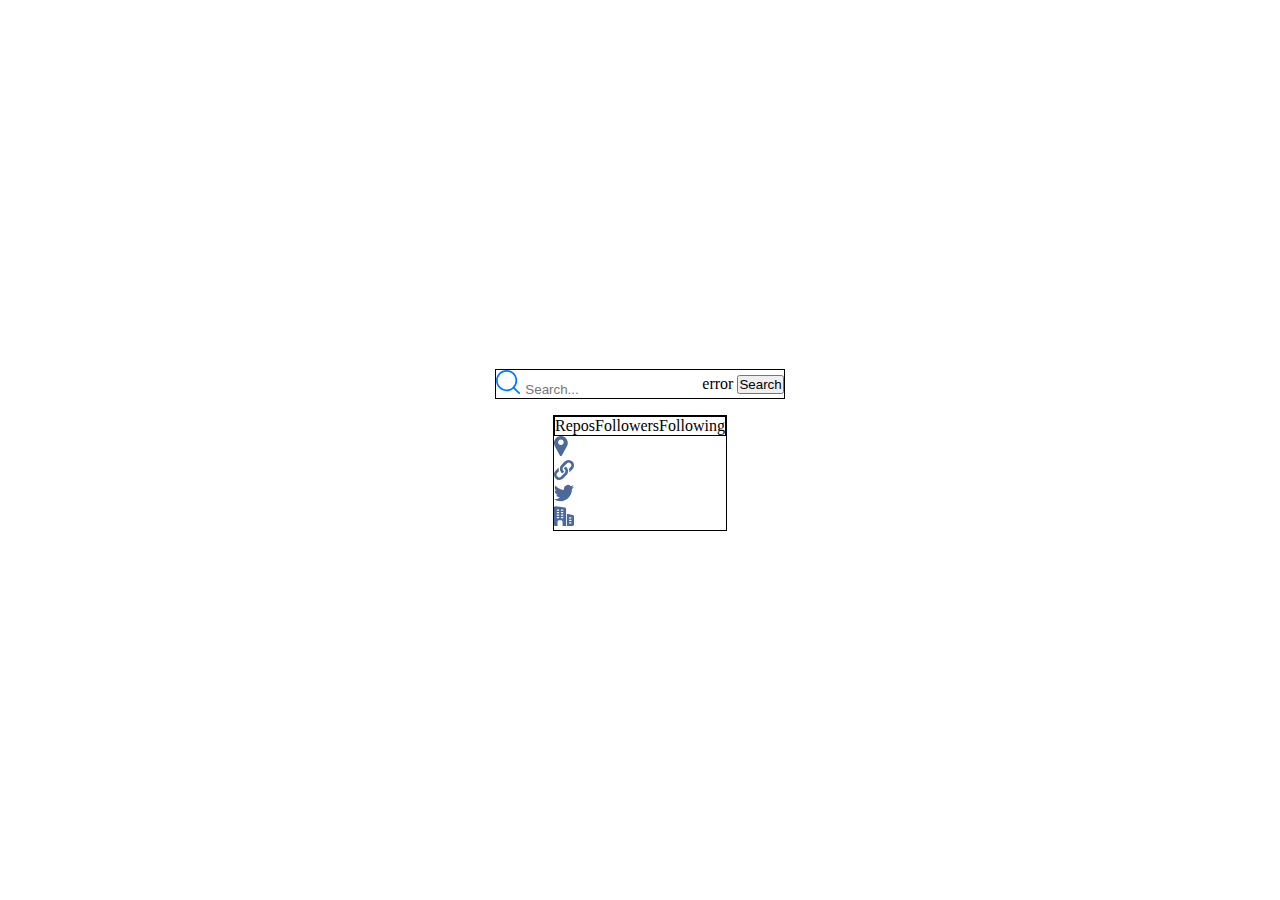
==== starter-code/index.html @ 658d7375 "links functioning properly (for real this time)" ====
<!DOCTYPE html>
<html lang="en">
<head>
  <meta charset="UTF-8">
  <meta name="viewport" content="width=device-width, initial-scale=1.0">
  <!-- mystyle -->
  <link rel="stylesheet" href="/style.css">
  <!-- bootstrap -->
  <link href="https://cdn.jsdelivr.net/npm/bootstrap@5.3.0/dist/css/bootstrap.min.css" rel="stylesheet" integrity="sha384-9ndCyUaIbzAi2FUVXJi0CjmCapSmO7SnpJef0486qhLnuZ2cdeRhO02iuK6FUUVM" crossorigin="anonymous">
  <script src="https://cdn.jsdelivr.net/npm/bootstrap@5.3.0/dist/js/bootstrap.bundle.min.js" integrity="sha384-geWF76RCwLtnZ8qwWowPQNguL3RmwHVBC9FhGdlKrxdiJJigb/j/68SIy3Te4Bkz" crossorigin="anonymous"></script>
  <title>Frontend Mentor | GitHub user search app</title>
  <!-- myscript -->
  <script src="/script.js" defer></script>
</head>
<body>
  <main>
    <section class="search__bar">
      <div class="icon__and__search">
        <img src="/starter-code/assets/icon-search.svg" alt="">
        <input type="text" placeholder="Search..." id="input">
      </div>
      <div class="error__and__button">
        <span>error</span>
        <button id="search__button">Search</button>
      </div>



      
      
    </section>
    <section class="stats__area">
      <div class="row">
        <div class="col-auto avatar_for_large_screens" id="avatar_for_large_screens"></div>
        <div class="col all__other__content">
          <div class="main__info">
            <div class="user__image" id="user__image__sm"></div>
            <div class="name__handle__joined container">
              <div class="row">
                <div class="col-sm name__and__handle">
                  <span class="user__name" id="user__name"></span>
                  <span class="user__handle" id="user__handle"></span>
                </div>
                <div class="col-sm joined">
                  <span class="user__joined" id="user__joined"></span>
                </div>
              </div>
            </div>
          </div>
          <div class="bio__container">
            <p class="bio" id="bio"></p>
          </div>
          <div class="number__stats">
            <div class="stats__section repos">
              <span class="stats__heading">Repos</span>
              <span class="stats__number" id="repo__number"></span>
            </div>
            <div class="stats__section followers">
              <span class="stats__heading">Followers</span>
              <span class="stats__number" id="follower__number"></span>
            </div>
            <div class="stats__section following">
              <span class="stats__heading">Following</span>
              <span class="stats__number" id="following__number"></span>
            </div>
          </div>
          <div class="container links__grid">
            <div class="row">
              <div class="col-sm links__column">
                <div class="single__link__div">
                  <img src="/starter-code/assets/icon-location.svg" alt="">
                  <span id="location"></span>
                </div>
                <div class="single__link__div">
                  <img src="/starter-code/assets/icon-website.svg" alt="">
                  <a id="website"></a>
                </div>
              </div>
              <div class="col-sm links__column">
                <div class="single__link__div">
                  <img src="/starter-code/assets/icon-twitter.svg" alt="">
                  <a id="twitter"></a>
                </div>
                <div class="single__link__div">
                  <img src="/starter-code/assets/icon-company.svg" alt="">
                  <a id="company"></a>
                </div>
              </div>
            </div>
          </div>
        </div>
      </div>
    </section>
  </main>
</body>
</html>
---- style.css ----
* {
  margin: 0;
  padding: 0;
  box-sizing: border-box;
}

body {
  display: flex;
  align-items: center;
  justify-content: center;
  flex-direction: column;
  min-height: 100vh;
}

main {
  display: flex;
  flex-direction: column;
  justify-content: center;
  align-items: center;
}

.search__bar {
  width: 100%;
  display: flex;
  justify-content: space-between;
  align-items: center;
  margin-bottom: 1rem;
}
.search__bar input {
  border: none;
  outline: none;
}

section {
  border: 1px solid black;
}

.avatar_for_large_screens {
  display: none;
}

.main__info {
  display: flex;
}
.main__info .name__handle__joined span {
  display: block;
}

.number__stats {
  display: flex;
  border: 1px solid black;
}
.number__stats .stats__section {
  display: flex;
  flex-direction: column;
}

@media (min-width: 576px) {
  #user__image__sm {
    display: none;
  }
  .avatar_for_large_screens {
    display: block;
  }
}

/*# sourceMappingURL=style.css.map */
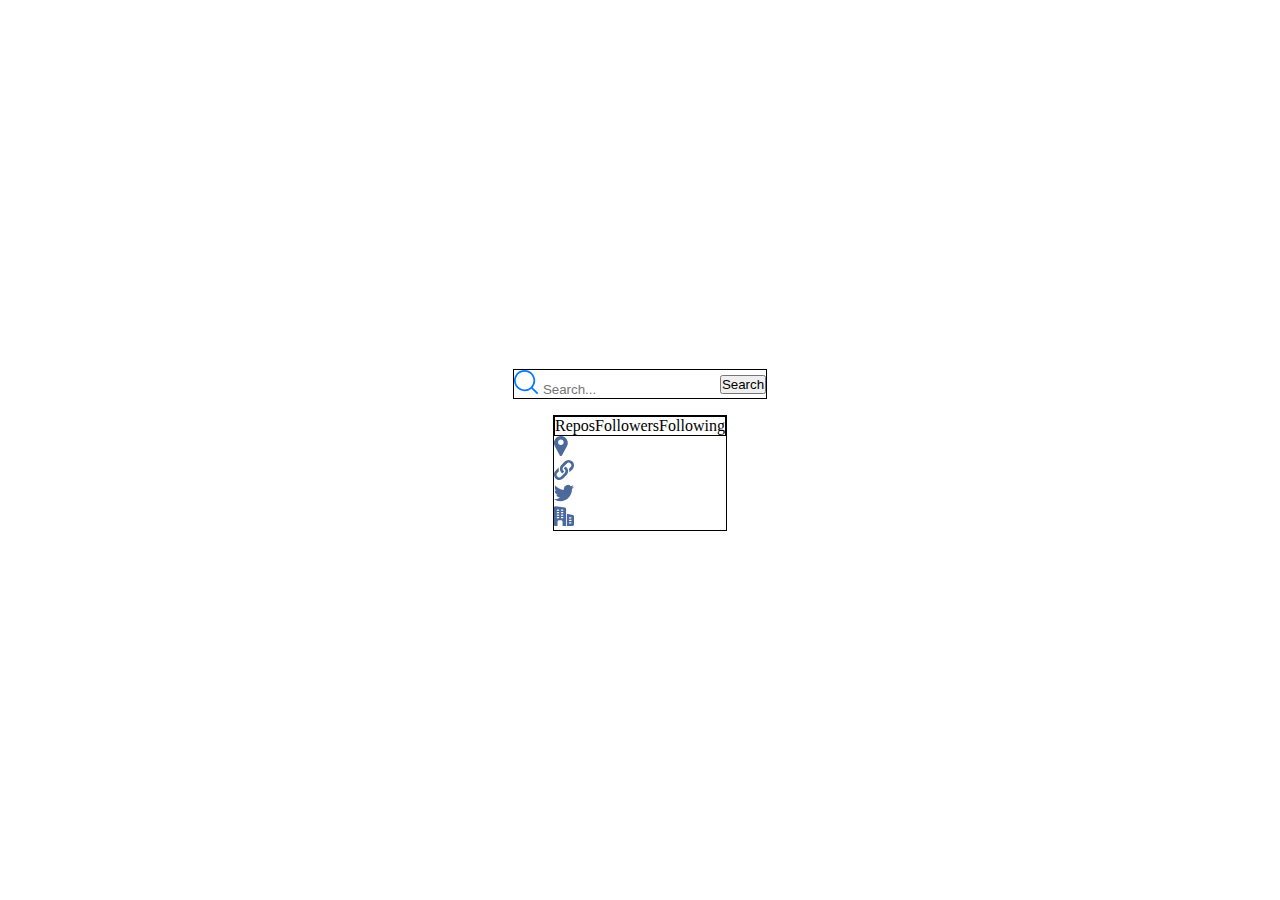
==== commit 95c185ee: "links and bio gray out when not available" ====
--- a/starter-code/index.html
+++ b/starter-code/index.html
@@ -20,7 +20,8 @@
         <input type="text" placeholder="Search..." id="input">
       </div>
       <div class="error__and__button">
-        <span>error</span>
+        <!-- <span id="error" style="display: none;" >error</span> -->
+        <span id="error">error</span>
         <button id="search__button">Search</button>
       </div>
 
--- a/style.css
+++ b/style.css
@@ -10,6 +10,11 @@
   justify-content: center;
   flex-direction: column;
   min-height: 100vh;
+}
+
+.grayed {
+  color: gray;
+  text-decoration: none;
 }
 
 main {
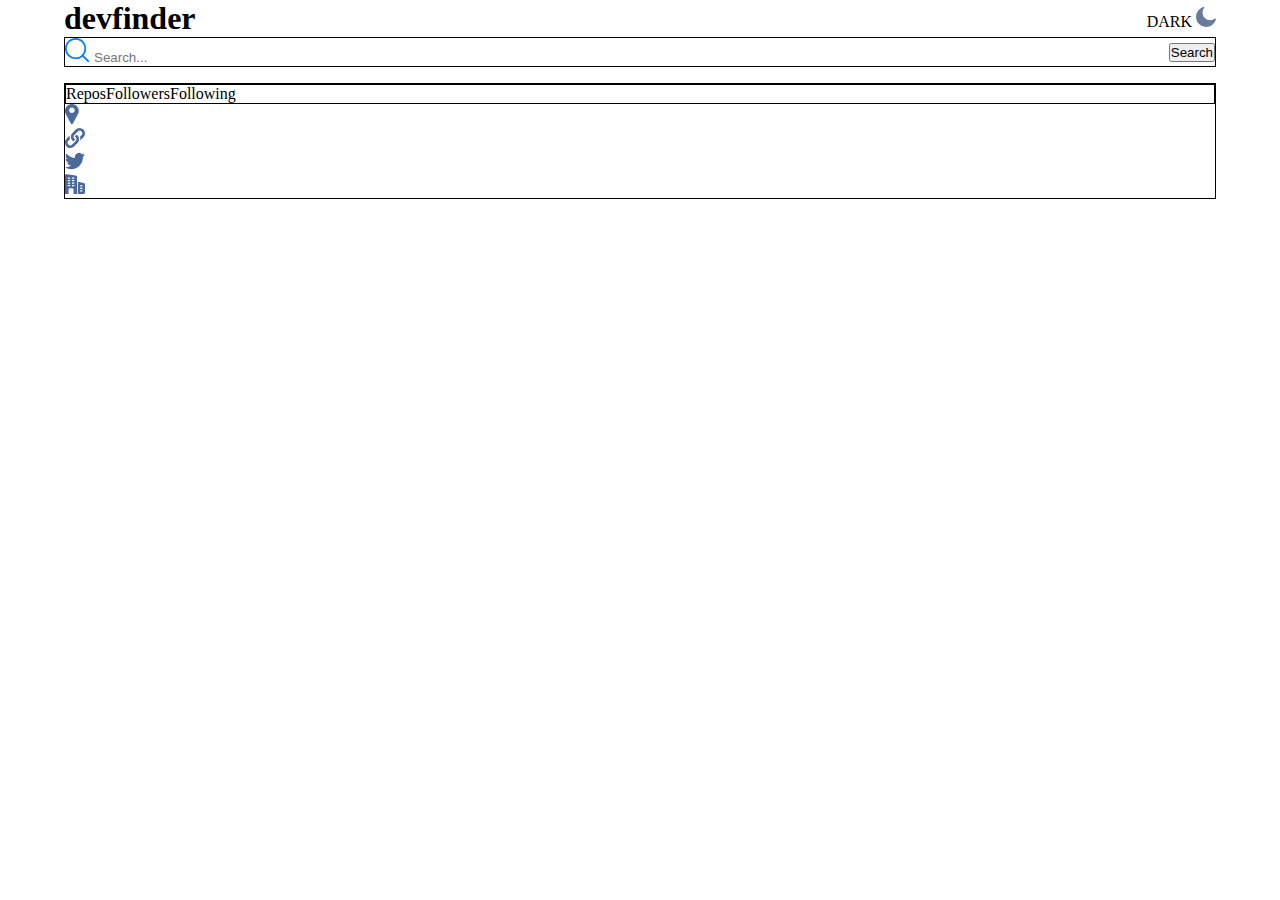
==== commit 4b598f17: "header added" ====
--- a/starter-code/index.html
+++ b/starter-code/index.html
@@ -13,6 +13,19 @@
   <script src="/script.js" defer></script>
 </head>
 <body>
+  <header>
+    <div class="header__items__container">
+      <h1>devfinder</h1>
+      <div class="mode__switch__to__dark">
+        <span class="mode" id="modedark">DARK</span>
+        <img id="dark__icon" src="/starter-code/assets/icon-moon.svg" alt="">
+      </div>
+      <div class="mode__switch__to__light" style="display: none;">
+        <span class="mode" id="modelight">LIGHT</span>
+        <img id="light__icon" src="/starter-code/assets/icon-sun.svg" alt="">
+      </div>
+    </div>
+  </header>
   <main>
     <section class="search__bar">
       <div class="icon__and__search">
@@ -24,10 +37,6 @@
         <span id="error">error</span>
         <button id="search__button">Search</button>
       </div>
-
-
-
-      
       
     </section>
     <section class="stats__area">
--- a/style.css
+++ b/style.css
@@ -7,7 +7,6 @@
 body {
   display: flex;
   align-items: center;
-  justify-content: center;
   flex-direction: column;
   min-height: 100vh;
 }
@@ -17,27 +16,38 @@
   text-decoration: none;
 }
 
+section {
+  border: 1px solid black;
+}
+
+header {
+  width: 90%;
+}
+header .header__items__container {
+  display: flex;
+  justify-content: space-between;
+  align-items: center;
+  width: 100%;
+}
+
 main {
+  width: 90%;
   display: flex;
   flex-direction: column;
   justify-content: center;
   align-items: center;
 }
 
-.search__bar {
+section.search__bar {
   width: 100%;
   display: flex;
   justify-content: space-between;
   align-items: center;
   margin-bottom: 1rem;
 }
-.search__bar input {
+section.search__bar input {
   border: none;
   outline: none;
-}
-
-section {
-  border: 1px solid black;
 }
 
 .avatar_for_large_screens {
@@ -49,6 +59,10 @@
 }
 .main__info .name__handle__joined span {
   display: block;
+}
+
+section.stats__area {
+  width: 100%;
 }
 
 .number__stats {
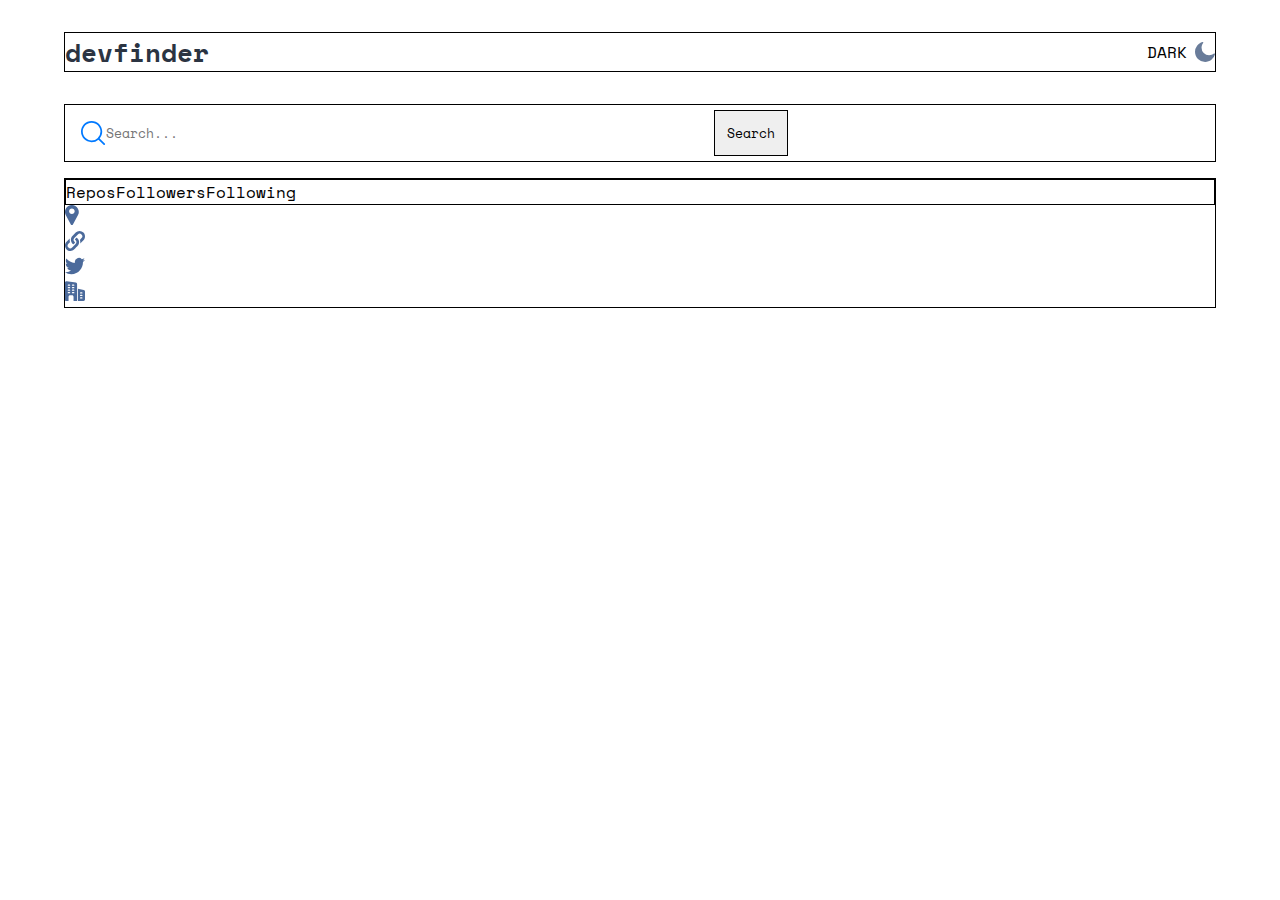
==== commit e375255e: "worked on structure and spacing specifications" ====
--- a/starter-code/index.html
+++ b/starter-code/index.html
@@ -11,6 +11,11 @@
   <title>Frontend Mentor | GitHub user search app</title>
   <!-- myscript -->
   <script src="/script.js" defer></script>
+  <!-- google font -->
+  <link rel="preconnect" href="https://fonts.googleapis.com">
+<link rel="preconnect" href="https://fonts.gstatic.com" crossorigin>
+<link href="https://fonts.googleapis.com/css2?family=Space+Mono:ital,wght@0,400;0,700;1,400;1,700&display=swap" rel="stylesheet">
+
 </head>
 <body>
   <header>
@@ -34,7 +39,9 @@
       </div>
       <div class="error__and__button">
         <!-- <span id="error" style="display: none;" >error</span> -->
-        <span id="error">error</span>
+        <div class="error__container">
+          <span id="error">No Result</span>
+        </div>
         <button id="search__button">Search</button>
       </div>
       
@@ -103,4 +110,12 @@
     </section>
   </main>
 </body>
-</html>+</html>
+
+
+
+
+
+
+
+
--- a/style.css
+++ b/style.css
@@ -2,6 +2,7 @@
   margin: 0;
   padding: 0;
   box-sizing: border-box;
+  font-family: "Space Mono", monospace;
 }
 
 body {
@@ -22,12 +23,29 @@
 
 header {
   width: 90%;
+  border: 1px solid black;
+  margin-bottom: 2rem;
+  margin-top: 2rem;
+}
+header h1 {
+  color: #2b3442;
+  font-size: 1.625rem;
+  font-weight: 700;
+  line-height: normal;
+  margin-bottom: 0;
 }
 header .header__items__container {
   display: flex;
   justify-content: space-between;
   align-items: center;
   width: 100%;
+}
+header .header__items__container .mode__switch__to__light,
+header .header__items__container .mode__switch__to__dark {
+  display: flex;
+  align-items: center;
+  justify-content: center;
+  gap: 0.5rem;
 }
 
 main {
@@ -36,6 +54,7 @@
   flex-direction: column;
   justify-content: center;
   align-items: center;
+  gap: 1rem;
 }
 
 section.search__bar {
@@ -43,11 +62,34 @@
   display: flex;
   justify-content: space-between;
   align-items: center;
-  margin-bottom: 1rem;
 }
-section.search__bar input {
+section.search__bar .icon__and__search {
+  padding: 1rem;
+  display: flex;
+  max-width: 50%;
+}
+section.search__bar .icon__and__search input {
   border: none;
   outline: none;
+  flex: 1;
+  max-width: 100%;
+}
+section.search__bar .error__and__button {
+  display: flex;
+  align-items: center;
+  gap: 1.5rem;
+  width: 50%;
+}
+section.search__bar .error__and__button .error__container {
+  height: 25px;
+  width: 50px;
+}
+section.search__bar .error__and__button #error {
+  font-size: 0.9375rem;
+}
+section.search__bar .error__and__button button {
+  padding: 0.75rem;
+  border: 1px solid black;
 }
 
 .avatar_for_large_screens {
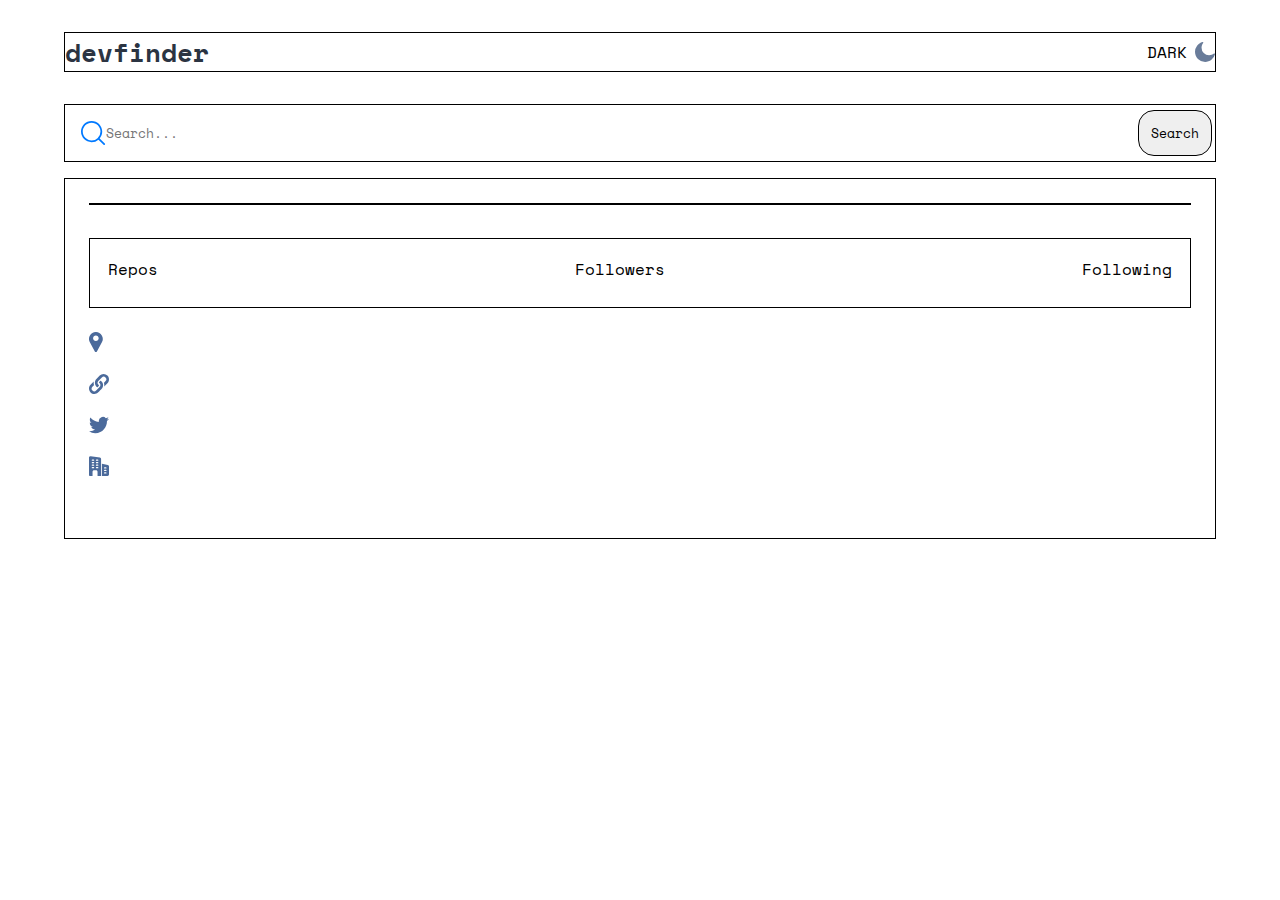
==== commit 56292de6: "complete mobile layout" ====
--- a/starter-code/index.html
+++ b/starter-code/index.html
@@ -32,18 +32,20 @@
     </div>
   </header>
   <main>
-    <section class="search__bar">
+
+       <section class="search__bar">
       <div class="icon__and__search">
         <img src="/starter-code/assets/icon-search.svg" alt="">
         <input type="text" placeholder="Search..." id="input">
       </div>
       <div class="error__and__button">
         <!-- <span id="error" style="display: none;" >error</span> -->
-        <div class="error__container">
+          <div class="error__container">
           <span id="error">No Result</span>
         </div>
         <button id="search__button">Search</button>
       </div>
+      
       
     </section>
     <section class="stats__area">
--- a/style.css
+++ b/style.css
@@ -10,6 +10,7 @@
   align-items: center;
   flex-direction: column;
   min-height: 100vh;
+  max-width: 100%;
 }
 
 .grayed {
@@ -66,7 +67,8 @@
 section.search__bar .icon__and__search {
   padding: 1rem;
   display: flex;
-  max-width: 50%;
+  max-width: 45%;
+  overflow: hidden;
 }
 section.search__bar .icon__and__search input {
   border: none;
@@ -78,45 +80,60 @@
   display: flex;
   align-items: center;
   gap: 1.5rem;
-  width: 50%;
-}
-section.search__bar .error__and__button .error__container {
-  height: 25px;
-  width: 50px;
 }
 section.search__bar .error__and__button #error {
   font-size: 0.9375rem;
 }
 section.search__bar .error__and__button button {
   padding: 0.75rem;
+  margin-right: 3px;
   border: 1px solid black;
+  border-radius: 1rem;
 }
 
 .avatar_for_large_screens {
   display: none;
 }
 
-.main__info {
-  display: flex;
-}
-.main__info .name__handle__joined span {
-  display: block;
-}
-
 section.stats__area {
   width: 100%;
+  padding: 24px;
 }
-
-.number__stats {
+section.stats__area .main__info {
   display: flex;
   border: 1px solid black;
 }
-.number__stats .stats__section {
+section.stats__area .main__info .user__image img {
+  border-radius: 50%;
+}
+section.stats__area .main__info .name__handle__joined span {
+  display: block;
+}
+section.stats__area .bio__container {
+  margin-top: 33px;
+  margin-bottom: 23px;
+}
+section.stats__area .number__stats {
+  display: flex;
+  border: 1px solid black;
+  margin-bottom: 24px;
+  padding: 18px;
+  justify-content: space-between;
+}
+section.stats__area .number__stats .stats__section {
   display: flex;
   flex-direction: column;
+  gap: 8px;
+  text-align: center;
+}
+section.stats__area .links__grid {
+  margin-bottom: 32px;
+}
+section.stats__area .links__grid .single__link__div {
+  margin-bottom: 1rem;
 }
 
-@media (min-width: 576px) {
+@media (min-width: 1200px) {
   #user__image__sm {
     display: none;
   }
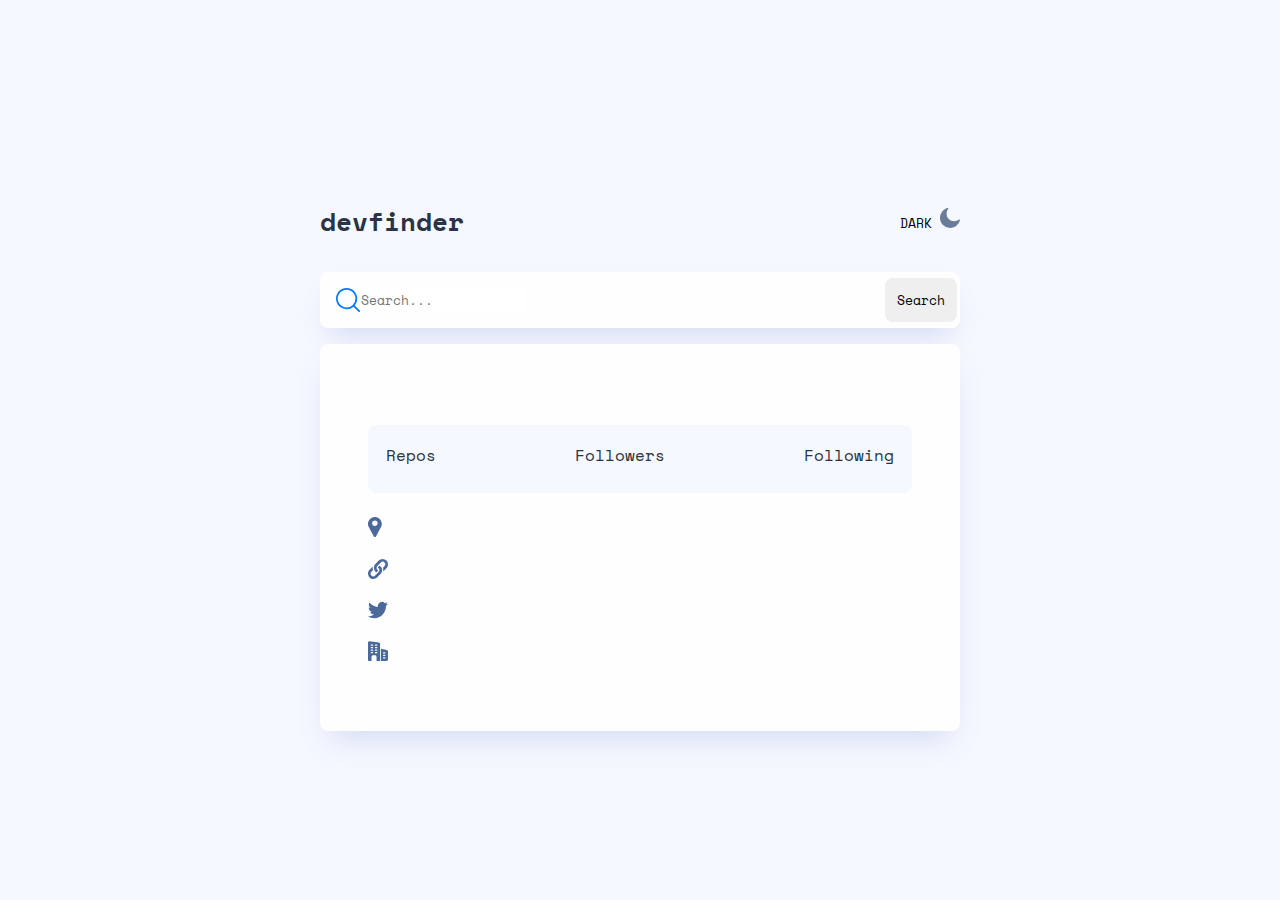
==== commit 0a9be3ac: "complete desktop display" ====
--- a/starter-code/index.html
+++ b/starter-code/index.html
@@ -20,15 +20,17 @@
 <body>
   <header>
     <div class="header__items__container">
-      <h1>devfinder</h1>
-      <div class="mode__switch__to__dark">
-        <span class="mode" id="modedark">DARK</span>
-        <img id="dark__icon" src="/starter-code/assets/icon-moon.svg" alt="">
-      </div>
-      <div class="mode__switch__to__light" style="display: none;">
-        <span class="mode" id="modelight">LIGHT</span>
-        <img id="light__icon" src="/starter-code/assets/icon-sun.svg" alt="">
-      </div>
+      <h1 id="devfinder">devfinder</h1>
+      <button class="mode__switch__button" id="mode__switch__button">
+        <div class="mode__switch__to__dark" id="dark__holder" >
+          <span class="mode" id="modedark">DARK</span>
+          <img id="dark__icon" src="/starter-code/assets/icon-moon.svg" alt="">
+        </div>
+        <div class="mode__switch__to__light" id="light__holder">
+          <span class="mode" id="modelight">LIGHT</span>
+          <img id="light__icon" src="/starter-code/assets/icon-sun.svg" alt="">
+        </div>
+      </button>
     </div>
   </header>
   <main>
--- a/style.css
+++ b/style.css
@@ -1,3 +1,31 @@
+body {
+  background-color: rgb(246, 248, 255) !important;
+}
+
+section {
+  background-color: rgb(254, 254, 254);
+}
+
+.number__stats {
+  background-color: rgb(246, 248, 255);
+}
+
+section {
+  box-shadow: 0px 16px 30px -10px rgba(70, 96, 187, 0.2);
+}
+
+.dark__background {
+  background-color: rgb(20, 29, 47) !important;
+}
+
+.white__text {
+  color: rgb(254, 254, 254) !important;
+}
+
+.section__dark__background {
+  background-color: rgb(30, 42, 71);
+}
+
 * {
   margin: 0;
   padding: 0;
@@ -11,6 +39,8 @@
   flex-direction: column;
   min-height: 100vh;
   max-width: 100%;
+  background-color: rgb(246, 248, 255);
+  color: #2b3442;
 }
 
 .grayed {
@@ -19,17 +49,15 @@
 }
 
 section {
-  border: 1px solid black;
+  border: none;
 }
 
 header {
   width: 90%;
-  border: 1px solid black;
   margin-bottom: 2rem;
   margin-top: 2rem;
 }
 header h1 {
-  color: #2b3442;
   font-size: 1.625rem;
   font-weight: 700;
   line-height: normal;
@@ -41,6 +69,10 @@
   align-items: center;
   width: 100%;
 }
+header .header__items__container .mode__switch__button {
+  border: none;
+  background-color: transparent;
+}
 header .header__items__container .mode__switch__to__light,
 header .header__items__container .mode__switch__to__dark {
   display: flex;
@@ -63,12 +95,15 @@
   display: flex;
   justify-content: space-between;
   align-items: center;
+  border-radius: 0.5rem;
 }
 section.search__bar .icon__and__search {
   padding: 1rem;
   display: flex;
   max-width: 45%;
   overflow: hidden;
+  font-size: 0.8rem;
+  font-weight: 400;
 }
 section.search__bar .icon__and__search input {
   border: none;
@@ -82,13 +117,17 @@
   gap: 1.5rem;
 }
 section.search__bar .error__and__button #error {
+  color: #f74646;
   font-size: 0.9375rem;
+  font-style: normal;
+  font-weight: 700;
+  line-height: normal;
 }
 section.search__bar .error__and__button button {
   padding: 0.75rem;
   margin-right: 3px;
-  border: 1px solid black;
-  border-radius: 1rem;
+  border: none;
+  border-radius: 0.5rem;
 }
 
 .avatar_for_large_screens {
@@ -98,10 +137,15 @@
 section.stats__area {
   width: 100%;
   padding: 24px;
+  border-radius: 0.5rem;
 }
 section.stats__area .main__info {
   display: flex;
-  border: 1px solid black;
+  border: none;
+}
+section.stats__area .main__info .user__name {
+  font-size: 1rem;
+  font-weight: 700;
 }
 section.stats__area .main__info .user__image img {
   border-radius: 50%;
@@ -115,10 +159,11 @@
 }
 section.stats__area .number__stats {
   display: flex;
-  border: 1px solid black;
+  border: none;
   margin-bottom: 24px;
   padding: 18px;
   justify-content: space-between;
+  border-radius: 0.5rem;
 }
 section.stats__area .number__stats .stats__section {
   display: flex;
@@ -133,13 +178,44 @@
   margin-bottom: 1rem;
 }
 
-@media (min-width: 1200px) {
-  #user__image__sm {
+@media (min-width: 576px) {
+  body {
+    justify-content: center;
+  }
+  body header {
+    width: 80%;
+  }
+  body main {
+    width: 80%;
+  }
+  body section.stats__area {
+    padding: 48px;
+  }
+  body section.stats__area .number__stats .stats__section {
+    text-align: left !important;
+  }
+  body section.stats__area .links__grid {
+    margin: 0;
+  }
+  body section.stats__area #user__image__sm {
     display: none;
   }
-  .avatar_for_large_screens {
+  body section.stats__area .avatar_for_large_screens {
     display: block;
   }
+  body section.stats__area .avatar_for_large_screens img {
+    height: 117px !important;
+    width: 117px !important;
+    border-radius: 50%;
+  }
+}
+@media (min-width: 992px) {
+  main {
+    width: 50% !important;
+  }
+  header {
+    width: 50% !important;
+  }
 }
 
 /*# sourceMappingURL=style.css.map */
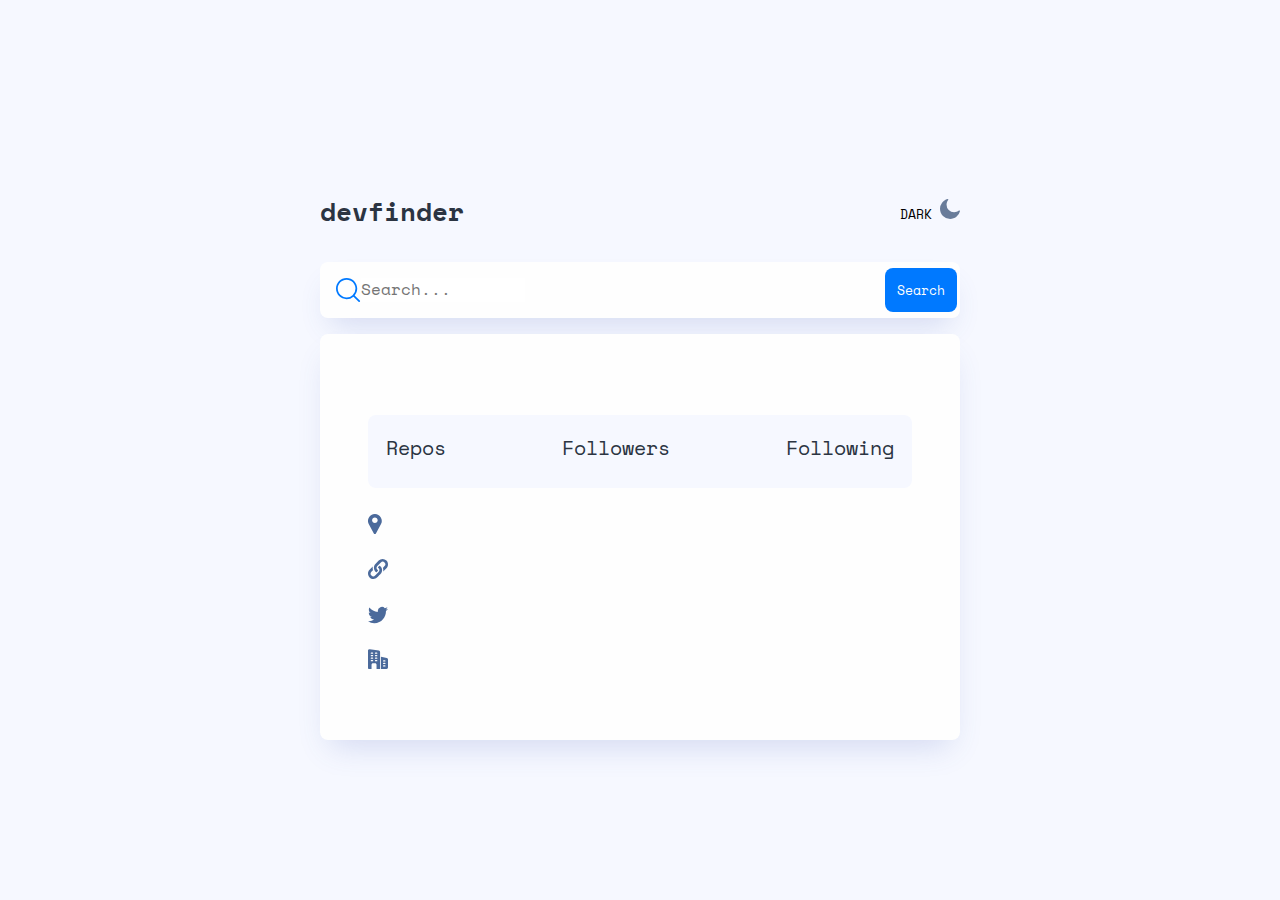
==== commit 510bf7c8: "update readme" ====
--- a/starter-code/index.html
+++ b/starter-code/index.html
@@ -8,7 +8,7 @@
   <!-- bootstrap -->
   <link href="https://cdn.jsdelivr.net/npm/bootstrap@5.3.0/dist/css/bootstrap.min.css" rel="stylesheet" integrity="sha384-9ndCyUaIbzAi2FUVXJi0CjmCapSmO7SnpJef0486qhLnuZ2cdeRhO02iuK6FUUVM" crossorigin="anonymous">
   <script src="https://cdn.jsdelivr.net/npm/bootstrap@5.3.0/dist/js/bootstrap.bundle.min.js" integrity="sha384-geWF76RCwLtnZ8qwWowPQNguL3RmwHVBC9FhGdlKrxdiJJigb/j/68SIy3Te4Bkz" crossorigin="anonymous"></script>
-  <title>Frontend Mentor | GitHub user search app</title>
+  <title>GitHub user search app</title>
   <!-- myscript -->
   <script src="/script.js" defer></script>
   <!-- google font -->
@@ -71,7 +71,7 @@
           <div class="bio__container">
             <p class="bio" id="bio"></p>
           </div>
-          <div class="number__stats">
+          <div class="number__stats" id="number__stats">
             <div class="stats__section repos">
               <span class="stats__heading">Repos</span>
               <span class="stats__number" id="repo__number"></span>
--- a/style.css
+++ b/style.css
@@ -41,10 +41,11 @@
   max-width: 100%;
   background-color: rgb(246, 248, 255);
   color: #2b3442;
+  font-size: 16px;
 }
 
 .grayed {
-  color: gray;
+  color: rgb(105, 124, 154);
   text-decoration: none;
 }
 
@@ -110,6 +111,9 @@
   outline: none;
   flex: 1;
   max-width: 100%;
+}
+section.search__bar .icon__and__search input::placeholder {
+  font-size: 1rem;
 }
 section.search__bar .error__and__button {
   display: flex;
@@ -128,6 +132,11 @@
   margin-right: 3px;
   border: none;
   border-radius: 0.5rem;
+  background-color: rgb(0, 121, 255);
+  color: rgb(254, 254, 254);
+}
+section.search__bar .error__and__button button:hover {
+  background-color: rgb(75, 106, 155);
 }
 
 .avatar_for_large_screens {
@@ -144,7 +153,7 @@
   border: none;
 }
 section.stats__area .main__info .user__name {
-  font-size: 1rem;
+  font-size: 1.5rem;
   font-weight: 700;
 }
 section.stats__area .main__info .user__image img {
@@ -181,6 +190,7 @@
 @media (min-width: 576px) {
   body {
     justify-content: center;
+    font-size: 18px;
   }
   body header {
     width: 80%;
@@ -210,6 +220,9 @@
   }
 }
 @media (min-width: 992px) {
+  body {
+    font-size: 20px !important;
+  }
   main {
     width: 50% !important;
   }
